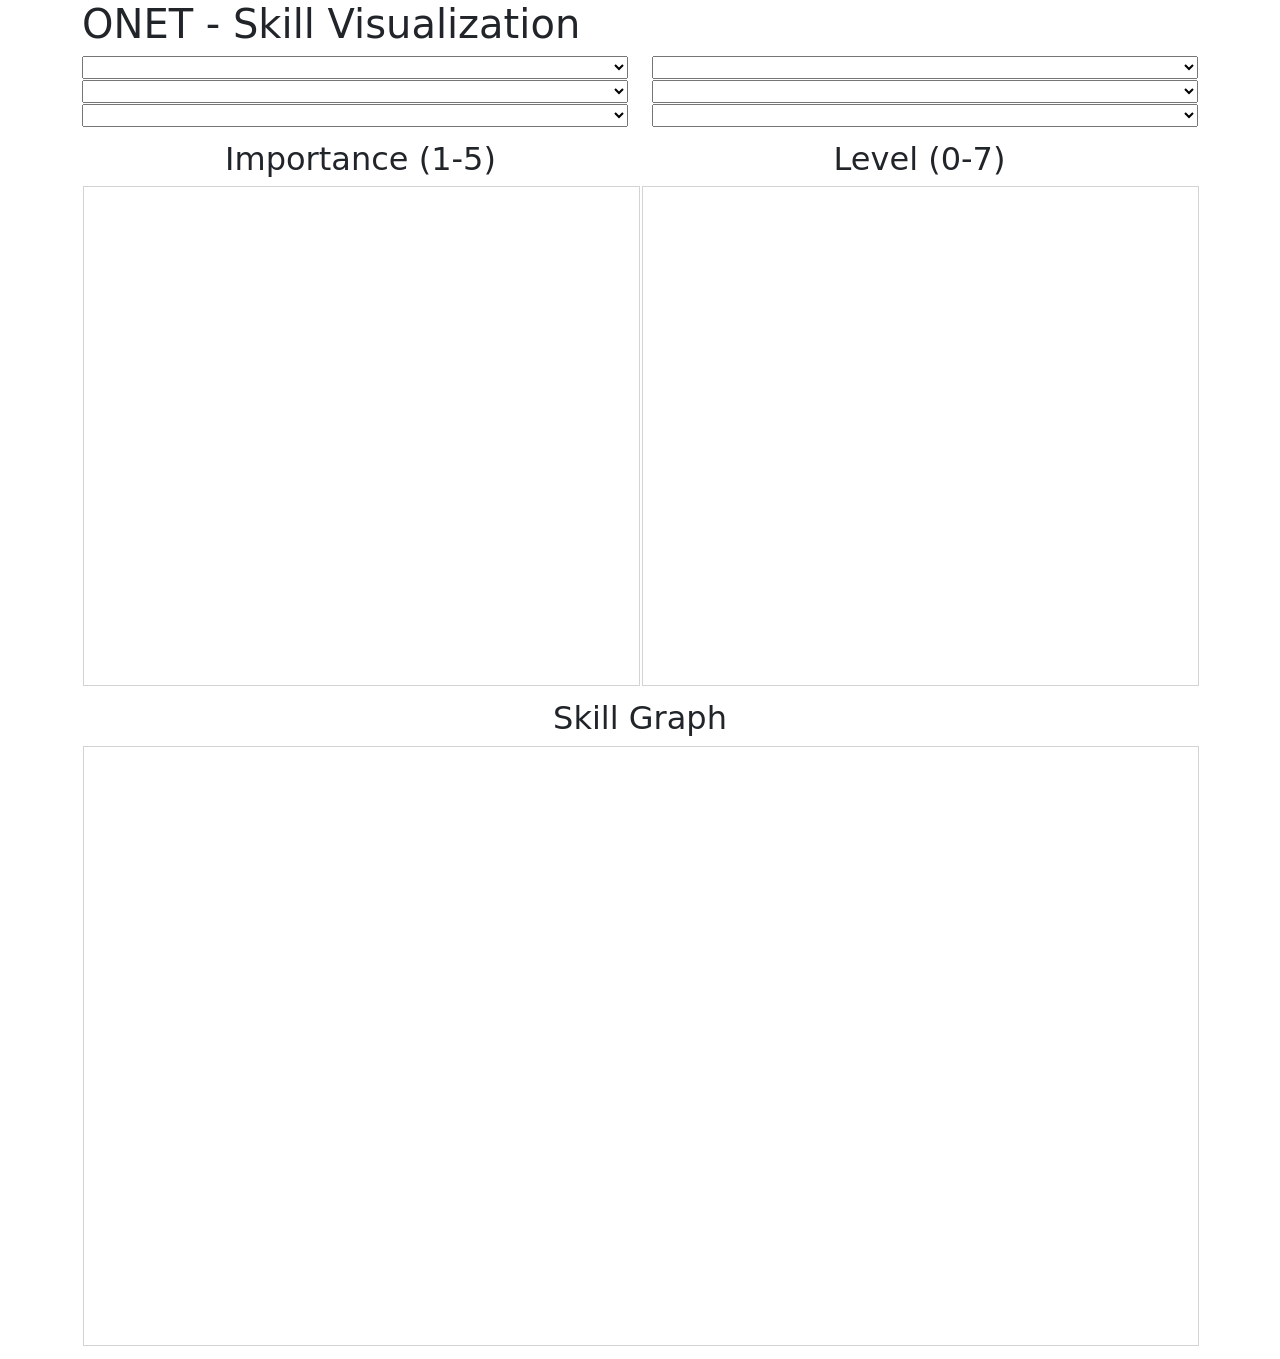
==== docs/index.html @ 6269a7cb "Add all clusters" ====
<!DOCTYPE html>
<html lang="en">
  <head>
    <meta charset="utf-8">
    <meta http-equiv="X-UA-Compatible" content="IE=edge">
    <meta name="viewport" content="width=device-width, initial-scale=1">
    <meta name="description" content="O*Net Visualization">
    <meta name="author" content="Sudharsan Vaidhun">
    
    <title>Visualization</title>
    
    <link rel="apple-touch-icon" sizes="180x180" href="img/icons/apple-touch-icon.png">
    <link rel="icon" type="image/png" href="img/icons/favicon-32x32.png" sizes="32x32">
    <link rel="icon" type="image/png" href="img/icons/favicon-16x16.png" sizes="16x16">
    <link rel="manifest" href="img/icons/manifest.json">
    <link rel="shortcut icon" href="img/icons/favicon.ico">
    <link href="css/bootstrap.min.css" rel="stylesheet">
    <link href="css/styles.css" rel="stylesheet">
  </head>
  <body>
    <div class="container">
      <h1>ONET - Skill Visualization</h1>
      <div class="row justify-content-around">
        <div class="col-md job-dropdowns"><select id="dropdown-firstcluster" class="cluster-select" onchange="clusterChanged()" aria-label="First cluster selector"></select></div>
        <div class="col-md job-dropdowns"><select id="dropdown-secondcluster" class="cluster-select" onchange="clusterChanged()" aria-label="Second cluster selector"></select></div>
      </div>
      <div class="row justify-content-around">
        <div class="col-md job-dropdowns"><select id="dropdown-firstpathway" class="pathway-select" onchange="pathwaysChanged()" aria-label="First pathway selector"></select></div>
        <div class="col-md job-dropdowns"><select id="dropdown-secondpathway" class="pathway-select" onchange="pathwaysChanged()" aria-label="Second pathway selector"></select></div>
      </div>
      <div class="row justify-content-around">
        <div class="col-md job-dropdowns"><select id="dropdown-firstjob" class="job-select" onchange="jobChanged()" aria-label="First job selector"></select></div>
        <div class="col-md job-dropdowns"><select id="dropdown-secondjob" class="job-select" onchange="jobChanged()" aria-label="Second job selector"></select></div>
      </div>
      <div class="row" id="canvas-radar">
        <div class="col" id="canvas-radarIM">
          <h2 class="text-center">Importance (1-5)</h2>
        </div>
        <div class="col" id="canvas-radarLV">
          <h2 class="text-center">Level (0-7)</h2>
        </div>
      </div>
      <div class="row">
        <div class="col" id="canvas-force">
          <h2 class="text-center">Skill Graph</h2>
        </div>
      </div>
    </div>

    <script src="js/libraries/jquery/jquery.min.js"></script>
    <script src="js/libraries/bootstrap/bootstrap.bundle.min.js"></script>
    <script src="js/libraries/d3/d3.js"></script>
    <script id="radar-chart-js" src="js/libraries/radar-chart/radar-chart.js"></script>
    <script src="js/main.js"></script>
  </body>
</html>
---- docs/css/styles.css ----
@import url(https://fonts.googleapis.com/css?family=Raleway:400);


.cluster-select, .pathway-select, .job-select {
  width: 100%;
}

#canvas-radarIM {
  padding-right: 1px;
  padding-top: 12px;
}
#canvas-radarLV {
  padding-left: 1px;
  padding-top: 12px;
}

#canvas-force {
  padding: 12px;
}
  
.svg-content-responsive {
  display: block;
  margin: 1px;
  padding: 0px;
  width: 100%;
  border-color: lightgray;
  border-style: solid;
  border-width: thin;
}




/* Radar Styling */


.radar-chart .level {
  stroke: lightgray;
  stroke-width: 0.5;
}

.radar-chart .axis line {
  stroke: lightgray;
  stroke-width: 1;
}
.radar-chart .axis .legend {
  font-family: sans-serif;
  font-size: 10px;
}
.radar-chart .axis .legend.top {
  dy:1em;
}
.radar-chart .axis .legend.left {
  text-anchor: end;
}
.radar-chart .axis .legend.middle {
  text-anchor: middle;
}
.radar-chart .axis .legend.right {
  text-anchor: start;
}

.radar-chart .tooltip {
  font-family: sans-serif;
  font-size: 13px;
  transition: opacity 200ms;
  opacity: 0;
}
.radar-chart .tooltip.visible {
  opacity: 1;
}

/* area transition when hovering */
.radar-chart .area {
  stroke-width: 2;
  fill-opacity: 0.5;
}
.radar-chart.focus .area {
  fill-opacity: 0.1;
}
.radar-chart.focus .area.focused {
  fill-opacity: 0.7;
}

.radar-chart .circle {
  fill-opacity: 0.9;
}

/* transitions */
.radar-chart .area, .radar-chart .circle {
  transition: opacity 300ms, fill-opacity 200ms;
  opacity: 1;
}
.radar-chart .d3-enter, .radar-chart .d3-exit {
  opacity: 0;
}
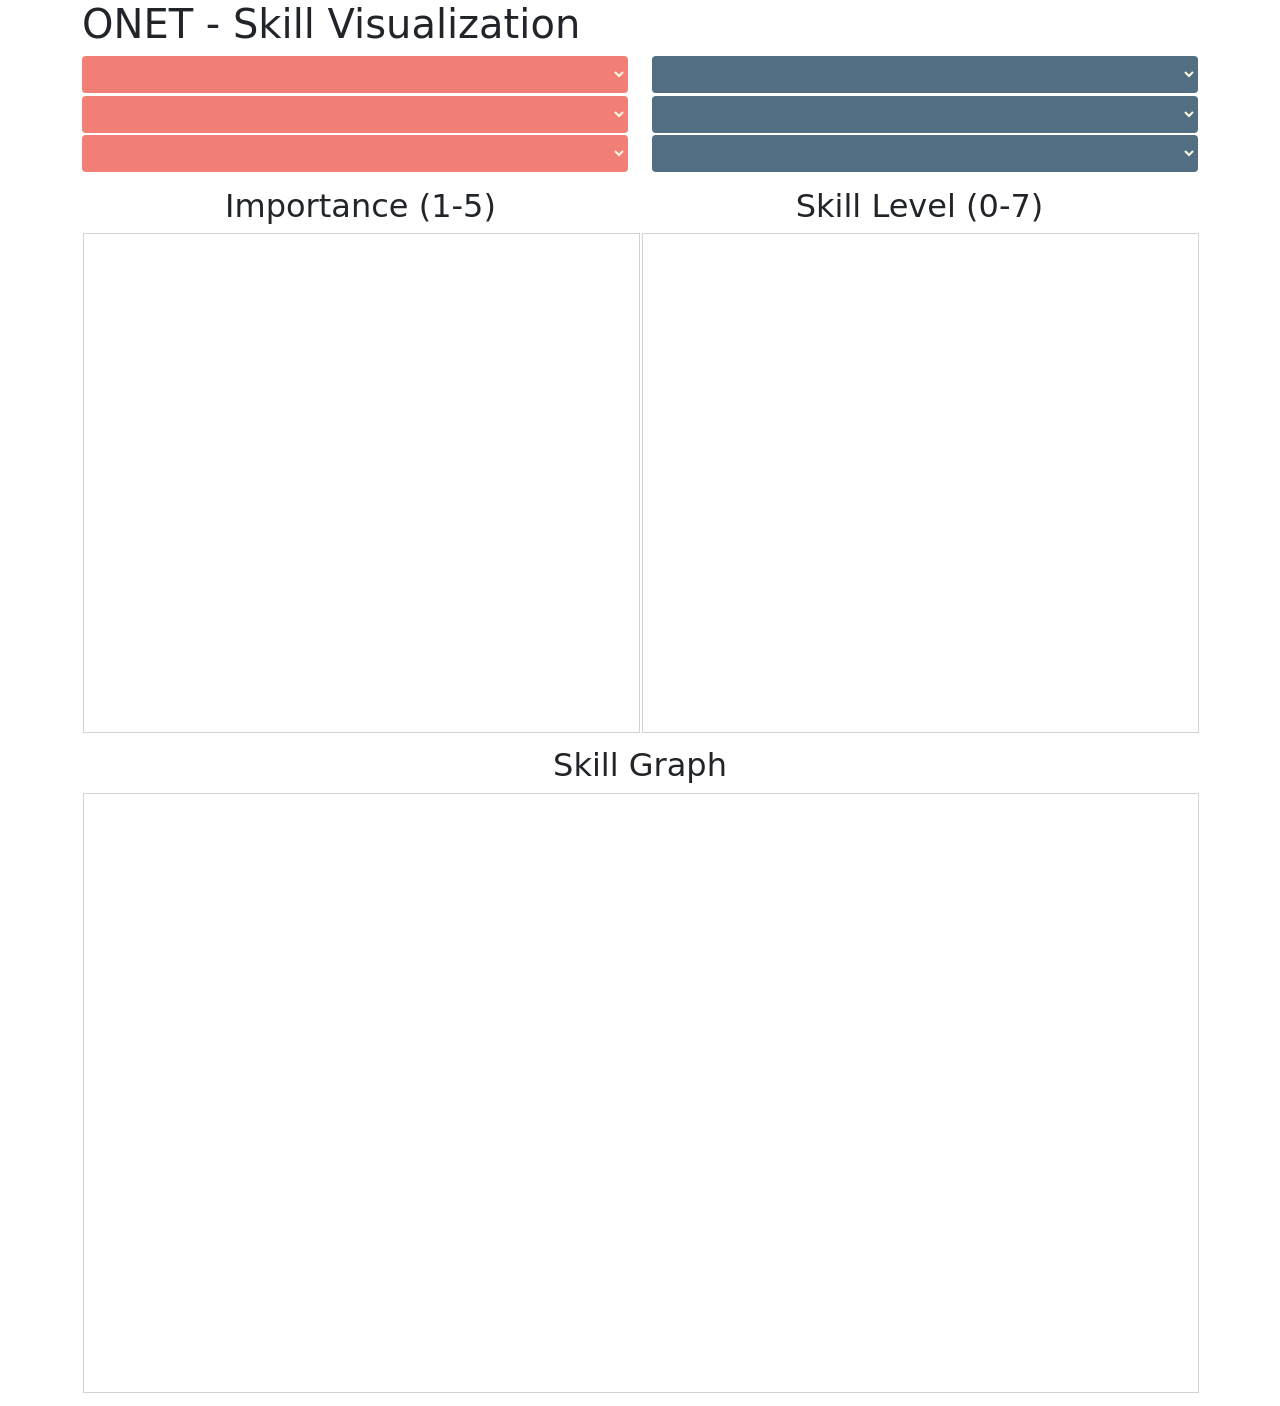
==== commit a662bf9a: "Change radar plot colors" ====
--- a/docs/index.html
+++ b/docs/index.html
@@ -21,23 +21,23 @@
     <div class="container">
       <h1>ONET - Skill Visualization</h1>
       <div class="row justify-content-around">
-        <div class="col-md job-dropdowns"><select id="dropdown-firstcluster" class="cluster-select" onchange="clusterChanged()" aria-label="First cluster selector"></select></div>
-        <div class="col-md job-dropdowns"><select id="dropdown-secondcluster" class="cluster-select" onchange="clusterChanged()" aria-label="Second cluster selector"></select></div>
+        <div class="col-md job-dropdowns"><select id="dropdown-firstcluster" class="btn cluster-select job1-select" onchange="cluster1Changed()" aria-label="First cluster selector"></select></div>
+        <div class="col-md job-dropdowns"><select id="dropdown-secondcluster" class="btn cluster-select job2-select" onchange="cluster2Changed()" aria-label="Second cluster selector"></select></div>
       </div>
       <div class="row justify-content-around">
-        <div class="col-md job-dropdowns"><select id="dropdown-firstpathway" class="pathway-select" onchange="pathwaysChanged()" aria-label="First pathway selector"></select></div>
-        <div class="col-md job-dropdowns"><select id="dropdown-secondpathway" class="pathway-select" onchange="pathwaysChanged()" aria-label="Second pathway selector"></select></div>
+        <div class="col-md job-dropdowns"><select id="dropdown-firstpathway" class="btn pathway-select job1-select" onchange="pathways1Changed()" aria-label="First pathway selector"></select></div>
+        <div class="col-md job-dropdowns"><select id="dropdown-secondpathway" class="btn pathway-select job2-select" onchange="pathways2Changed()" aria-label="Second pathway selector"></select></div>
       </div>
       <div class="row justify-content-around">
-        <div class="col-md job-dropdowns"><select id="dropdown-firstjob" class="job-select" onchange="jobChanged()" aria-label="First job selector"></select></div>
-        <div class="col-md job-dropdowns"><select id="dropdown-secondjob" class="job-select" onchange="jobChanged()" aria-label="Second job selector"></select></div>
+        <div class="col-md job-dropdowns"><select id="dropdown-firstjob" class="btn job-select job1-select" onchange="jobChanged()" aria-label="First job selector"></select></div>
+        <div class="col-md job-dropdowns"><select id="dropdown-secondjob" class="btn job-select job2-select" onchange="jobChanged()" aria-label="Second job selector"></select></div>
       </div>
       <div class="row" id="canvas-radar">
         <div class="col" id="canvas-radarIM">
           <h2 class="text-center">Importance (1-5)</h2>
         </div>
         <div class="col" id="canvas-radarLV">
-          <h2 class="text-center">Level (0-7)</h2>
+          <h2 class="text-center">Skill Level (0-7)</h2>
         </div>
       </div>
       <div class="row">
--- a/docs/css/styles.css
+++ b/docs/css/styles.css
@@ -3,6 +3,10 @@
 
 .cluster-select, .pathway-select, .job-select {
   width: 100%;
+}
+
+.btn {
+  margin-bottom: 2pt;
 }
 
 #canvas-radarIM {
@@ -28,6 +32,24 @@
   border-width: thin;
 }
 
+.job1-select, .job2-select{
+  color: #fdfcdc;
+  font-size: large;
+  text-align: left;
+  opacity: 0.8;
+}
+
+.job1-select:hover, .job2-select:hover{
+  opacity: 1;
+  color: #fdfcdc;
+}
+
+.job1-select {
+  background-color: #ee6055;
+}
+.job2-select {
+  background-color: #284b63;
+}
 
 
 
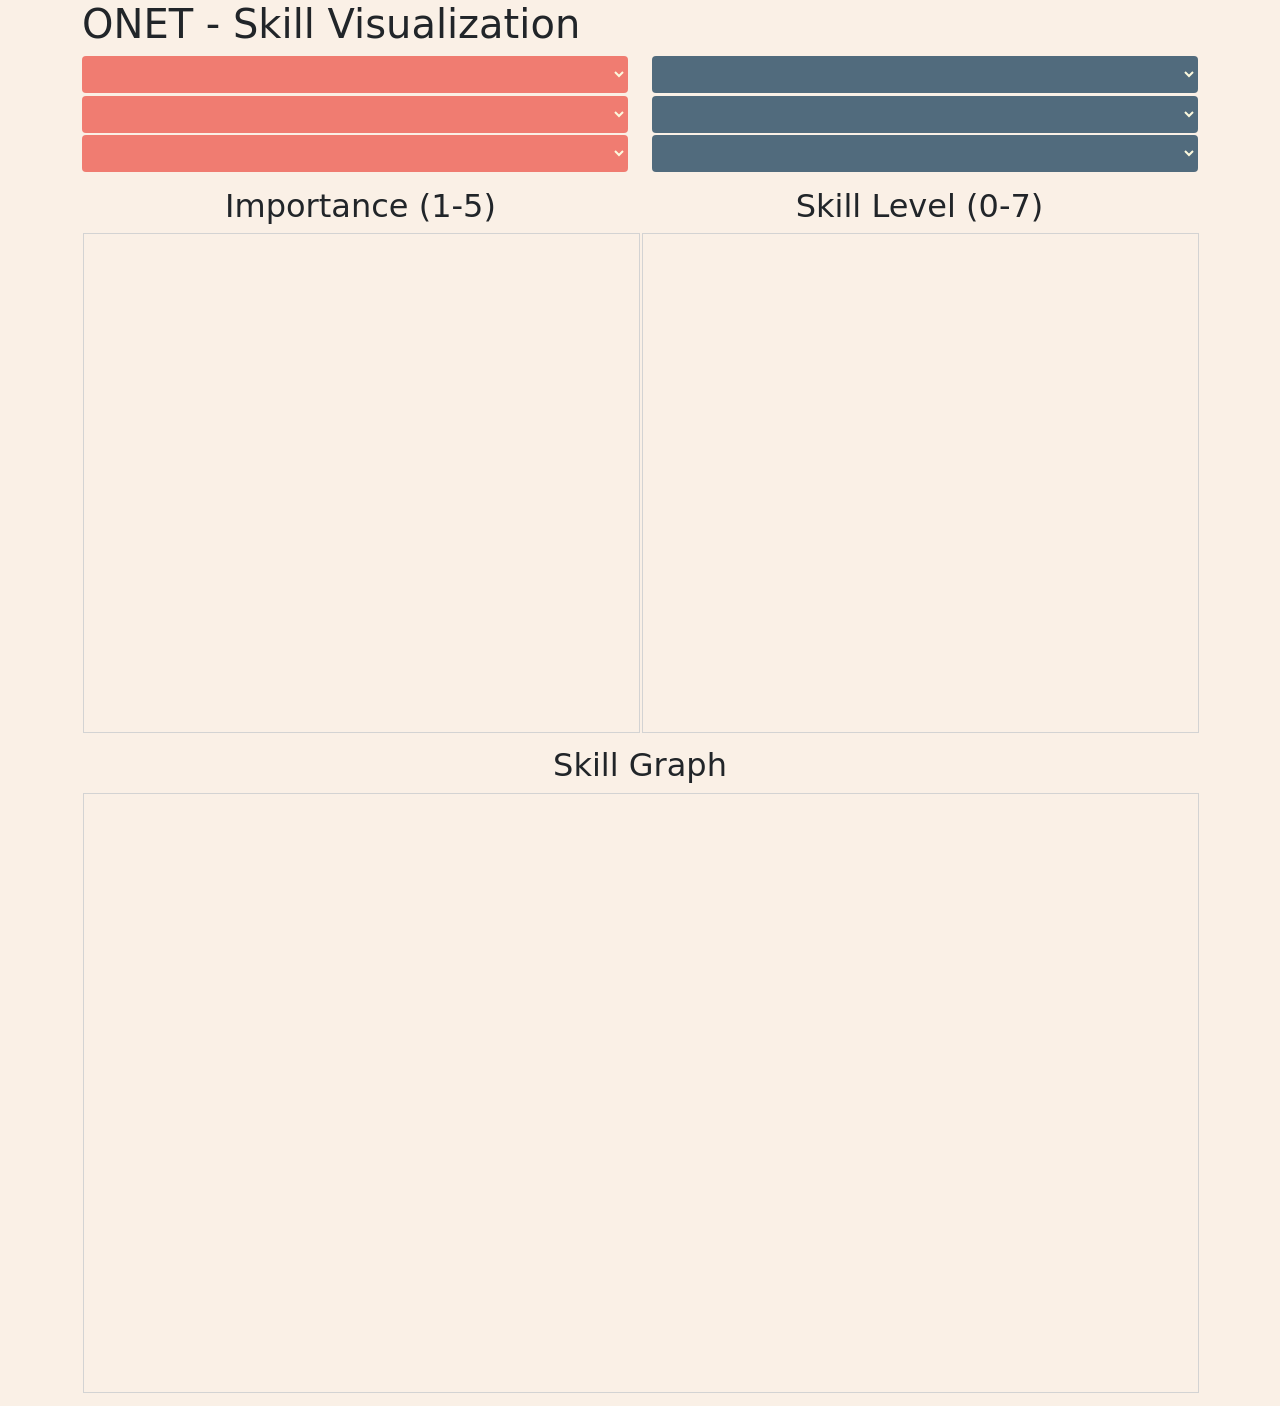
==== commit 303b7005: "Add ribbon" ====
--- a/docs/index.html
+++ b/docs/index.html
@@ -51,6 +51,7 @@
     <script src="js/libraries/bootstrap/bootstrap.bundle.min.js"></script>
     <script src="js/libraries/d3/d3.js"></script>
     <script id="radar-chart-js" src="js/libraries/radar-chart/radar-chart.js"></script>
+    <script src="js/libraries/radar-chart/radar-support.js"></script>
     <script src="js/main.js"></script>
   </body>
 </html>
--- a/docs/css/styles.css
+++ b/docs/css/styles.css
@@ -1,8 +1,26 @@
 @import url(https://fonts.googleapis.com/css?family=Raleway:400);
 
+body {
+  background-color:linen;
+}
 
 .cluster-select, .pathway-select, .job-select {
   width: 100%;
+}
+
+.radar-chart > g > path {
+  fill:#0F0;
+  stroke: none;
+  stroke-width:0;
+  opacity:0.7;
+}
+
+.ribbon-tooltip {
+  opacity: 0;
+}
+
+.ribbon-tooltip.visible{
+  opacity: 1;
 }
 
 .btn {
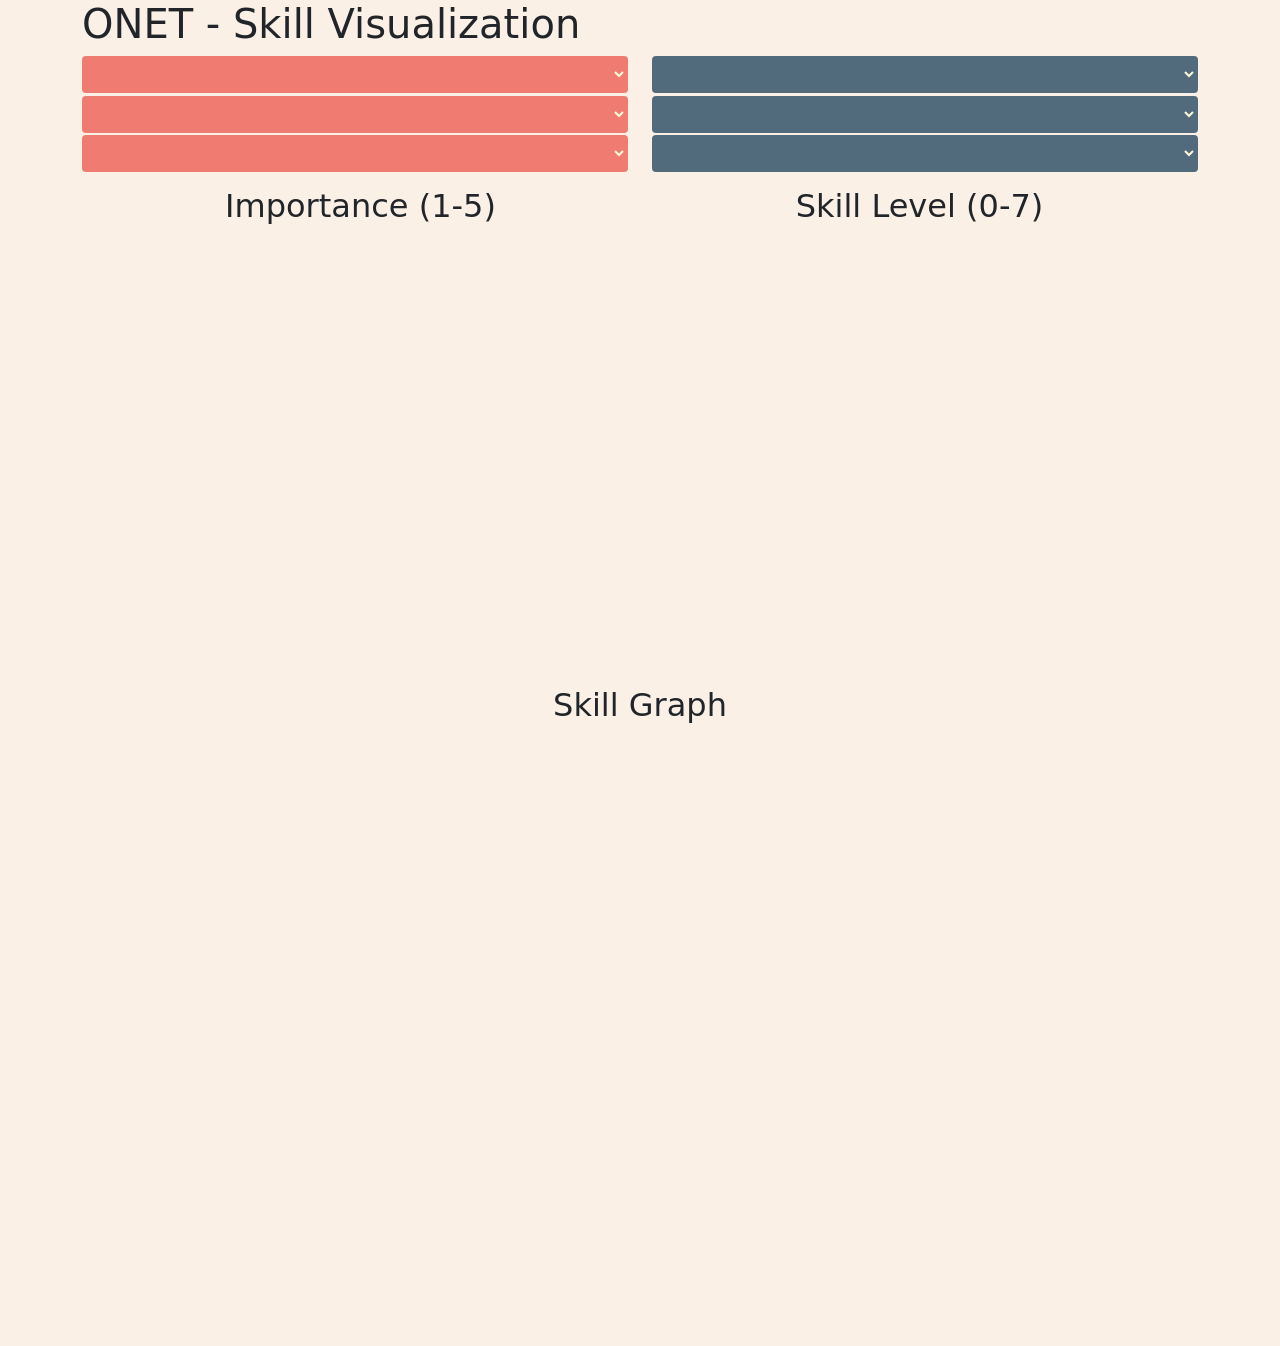
==== commit 8b57d64f: "Add legend to the radar plot" ====
--- a/docs/index.html
+++ b/docs/index.html
@@ -41,6 +41,9 @@
         </div>
       </div>
       <div class="row">
+        <div class="col text-center" id="canvas-radar-legend"></div>
+      </div>
+      <div class="row">
         <div class="col" id="canvas-force">
           <h2 class="text-center">Skill Graph</h2>
         </div>
--- a/docs/css/styles.css
+++ b/docs/css/styles.css
@@ -39,15 +39,22 @@
 #canvas-force {
   padding: 12px;
 }
-  
+
+#svg-radar-legend {
+  border-color: lightgray;
+  border-style: solid;
+  border-radius: 5px;
+  border-width: 1px;
+}
+
 .svg-content-responsive {
   display: block;
   margin: 1px;
   padding: 0px;
   width: 100%;
-  border-color: lightgray;
-  border-style: solid;
-  border-width: thin;
+  /* border-color: lightgray; */
+  /* border-style: solid; */
+  /* border-width: thin; */
 }
 
 .job1-select, .job2-select{
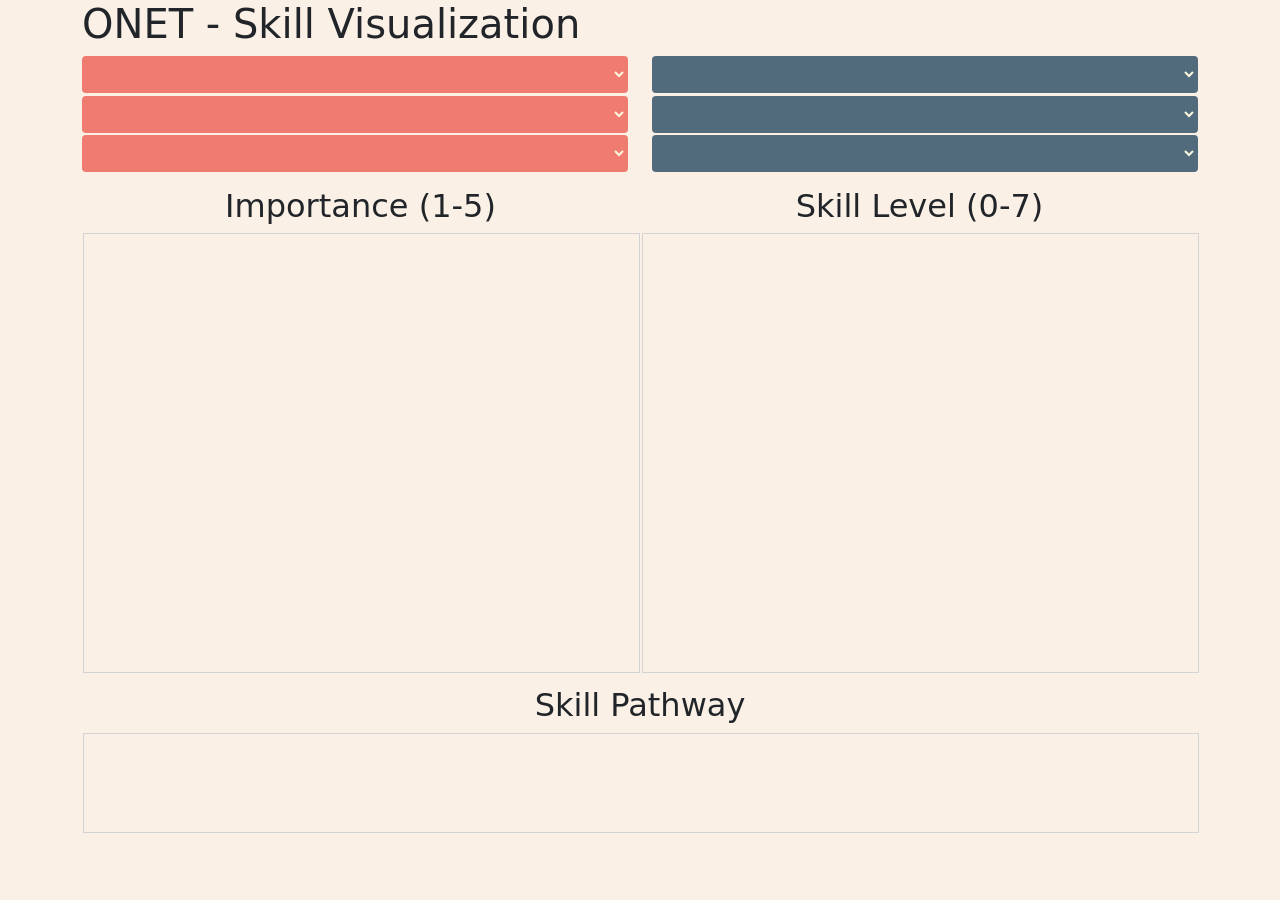
==== commit 6238b0e5: "Add L1 score" ====
--- a/docs/index.html
+++ b/docs/index.html
@@ -45,7 +45,7 @@
       </div>
       <div class="row">
         <div class="col" id="canvas-force">
-          <h2 class="text-center">Skill Graph</h2>
+          <h2 class="text-center">Skill Pathway</h2>
         </div>
       </div>
     </div>
--- a/docs/css/styles.css
+++ b/docs/css/styles.css
@@ -52,9 +52,9 @@
   margin: 1px;
   padding: 0px;
   width: 100%;
-  /* border-color: lightgray; */
-  /* border-style: solid; */
-  /* border-width: thin; */
+  border-color: lightgray;
+  border-style: solid;
+  border-width: thin;
 }
 
 .job1-select, .job2-select{
@@ -140,4 +140,17 @@
 }
 .radar-chart .d3-enter, .radar-chart .d3-exit {
   opacity: 0;
+}
+
+
+
+/* Career Path Styling */
+
+#svg-canvas-force rect{
+  opacity: 0.5;
+  stroke: black;
+}
+
+#svg-canvas-force .jobPathway-selected{
+  stroke-width: 5px;
 }
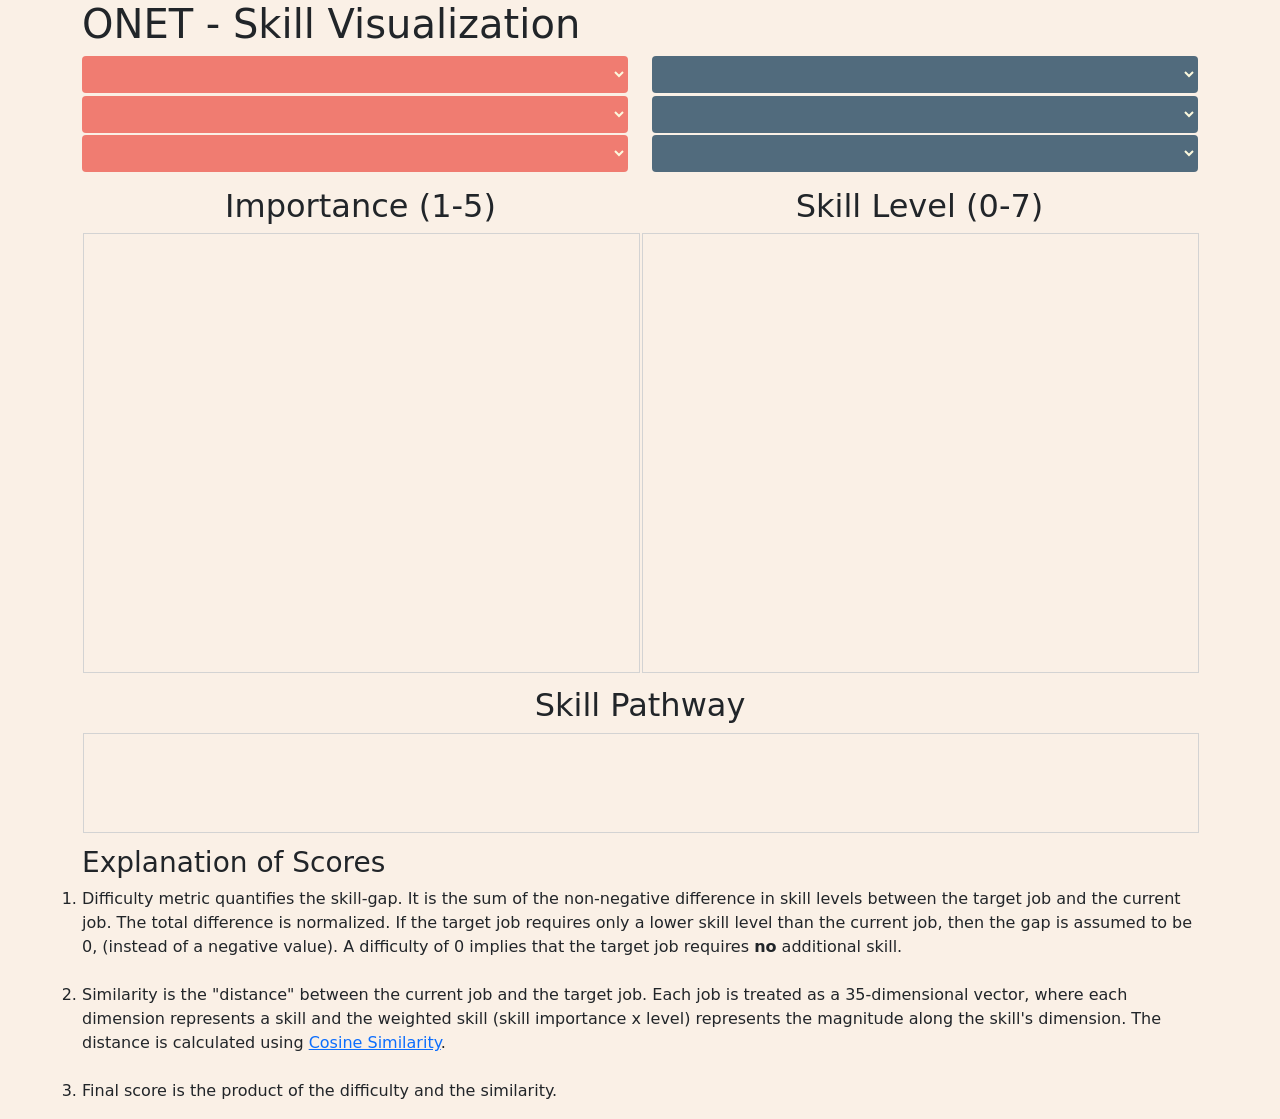
==== commit 62fe1e81: "Update description" ====
--- a/docs/index.html
+++ b/docs/index.html
@@ -21,16 +21,16 @@
     <div class="container">
       <h1>ONET - Skill Visualization</h1>
       <div class="row justify-content-around">
-        <div class="col-md job-dropdowns"><select id="dropdown-firstcluster" class="btn cluster-select job1-select" onchange="cluster1Changed()" aria-label="First cluster selector"></select></div>
-        <div class="col-md job-dropdowns"><select id="dropdown-secondcluster" class="btn cluster-select job2-select" onchange="cluster2Changed()" aria-label="Second cluster selector"></select></div>
+        <div class="col-md job-dropdowns"><select id="dropdown-firstcluster" class="btn cluster-select job1-select" onchange="cluster1Changed()" onfocus="this.selectedIndex = -1;" aria-label="First cluster selector"></select></div>
+        <div class="col-md job-dropdowns"><select id="dropdown-secondcluster" class="btn cluster-select job2-select" onchange="cluster2Changed()" onfocus="this.selectedIndex = -1;" aria-label="Second cluster selector"></select></div>
       </div>
       <div class="row justify-content-around">
-        <div class="col-md job-dropdowns"><select id="dropdown-firstpathway" class="btn pathway-select job1-select" onchange="pathways1Changed()" aria-label="First pathway selector"></select></div>
-        <div class="col-md job-dropdowns"><select id="dropdown-secondpathway" class="btn pathway-select job2-select" onchange="pathways2Changed()" aria-label="Second pathway selector"></select></div>
+        <div class="col-md job-dropdowns"><select id="dropdown-firstpathway" class="btn pathway-select job1-select" onchange="pathways1Changed()" onfocus="this.selectedIndex = -1;" aria-label="First pathway selector"></select></div>
+        <div class="col-md job-dropdowns"><select id="dropdown-secondpathway" class="btn pathway-select job2-select" onchange="pathways2Changed()" onfocus="this.selectedIndex = -1;" aria-label="Second pathway selector"></select></div>
       </div>
       <div class="row justify-content-around">
-        <div class="col-md job-dropdowns"><select id="dropdown-firstjob" class="btn job-select job1-select" onchange="jobChanged()" aria-label="First job selector"></select></div>
-        <div class="col-md job-dropdowns"><select id="dropdown-secondjob" class="btn job-select job2-select" onchange="jobChanged()" aria-label="Second job selector"></select></div>
+        <div class="col-md job-dropdowns"><select id="dropdown-firstjob" class="btn job-select job1-select" onchange="jobChanged()" onfocus="this.selectedIndex = -1;" aria-label="First job selector"></select></div>
+        <div class="col-md job-dropdowns"><select id="dropdown-secondjob" class="btn job-select job2-select" onchange="jobChanged()" onfocus="this.selectedIndex = -1;" aria-label="Second job selector"></select></div>
       </div>
       <div class="row" id="canvas-radar">
         <div class="col" id="canvas-radarIM">
@@ -48,6 +48,26 @@
           <h2 class="text-center">Skill Pathway</h2>
         </div>
       </div>
+      <div class="row">
+        <h3>Explanation of Scores</h3>
+        <ol>
+          <li>
+            Difficulty metric quantifies the skill-gap.
+            It is the sum of the non-negative difference in skill levels between the target job and the current job.
+            The total difference is normalized.
+            If the target job requires only a lower skill level than the current job, then the gap is assumed to be 0, (instead of a negative value).
+            A difficulty of 0 implies that the target job requires <b>no</b> additional skill.
+          </li>
+          <br>
+          <li>
+            Similarity is the "distance" between the current job and the target job.
+            Each job is treated as a 35-dimensional vector, where each dimension represents a skill and the weighted skill (skill importance x level) represents the magnitude along the skill's dimension.
+            The distance is calculated using <a href="https://en.wikipedia.org/wiki/Cosine_similarity">Cosine Similarity</a>.
+          </li>
+          <br>
+          <li>Final score is the product of the difficulty and the similarity.</li>
+        </ol>
+      </div>
     </div>
 
     <script src="js/libraries/jquery/jquery.min.js"></script>
--- a/docs/css/styles.css
+++ b/docs/css/styles.css
@@ -91,7 +91,7 @@
   stroke-width: 1;
 }
 .radar-chart .axis .legend {
-  font-family: sans-serif;
+  font-family: 'Segoe UI', Tahoma, Geneva, Verdana, sans-serif;
   font-size: 10px;
 }
 .radar-chart .axis .legend.top {
@@ -108,7 +108,7 @@
 }
 
 .radar-chart .tooltip {
-  font-family: sans-serif;
+  font-family: 'Segoe UI', Tahoma, Geneva, Verdana, sans-serif;
   font-size: 13px;
   transition: opacity 200ms;
   opacity: 0;
@@ -147,10 +147,21 @@
 /* Career Path Styling */
 
 #svg-canvas-force rect{
-  opacity: 0.5;
+  opacity: 0.8;
   stroke: black;
 }
 
+#svg-canvas-force g.svg-text-other text {
+  fill: black;
+  font-size: large;
+}
+
+#svg-canvas-force > g > text {
+  fill: #fdfcdc;
+  font-size: large;
+}
+
 #svg-canvas-force .jobPathway-selected{
-  stroke-width: 5px;
-}+  opacity: 1;
+  stroke-width: 3px;
+}
